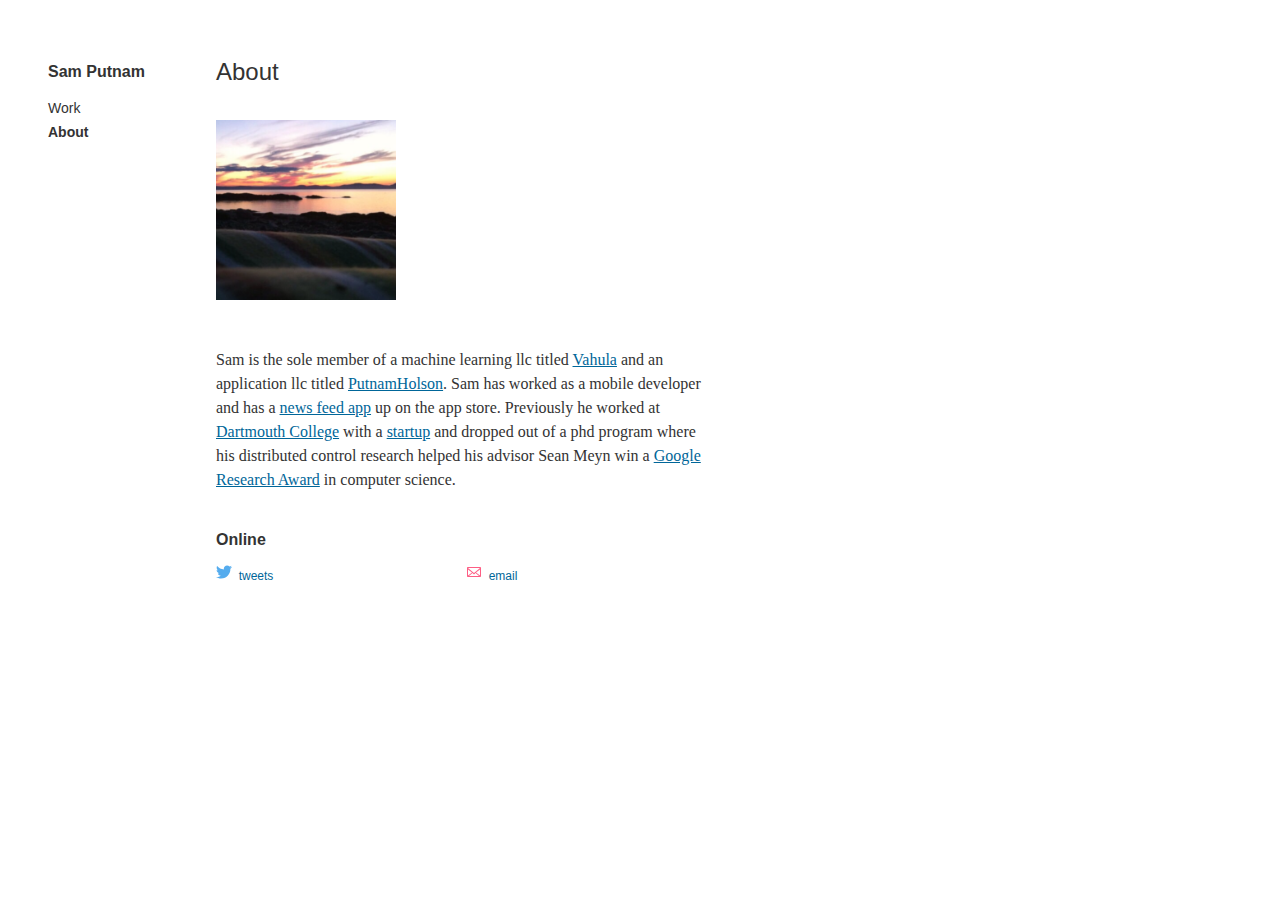
==== about.html @ ec59309f "Rename about to about.html" ====
<!DOCTYPE html>
<html>
<head>
  <title>About &laquo; Sam Putnam</title>
  <meta http-equiv="content-type" content="text/html; charset=UTF-8" />
  <link href="css/index.css" media="screen, projection" rel="stylesheet" type="text/css" />
  <!--[if IE]><link href="css/ie.css" media="screen, projection" rel="stylesheet" type="text/css" /><![endif]-->
  <script>
    (function(i,s,o,g,r,a,m){i['GoogleAnalyticsObject']=r;i[r]=i[r]||function(){
    (i[r].q=i[r].q||[]).push(arguments)},i[r].l=1*new Date();a=s.createElement(o),
    m=s.getElementsByTagName(o)[0];a.async=1;a.src=g;m.parentNode.insertBefore(a,m)
    })(window,document,'script','//www.google-analytics.com/analytics.js','ga');
    ga('create', 'UA-26664971-1', 'auto');
    ga('send', 'pageview');
  </script>
  <link rel="icon" type="image/png" href="[data-uri]">
  <link href="/feed" type="application/atom+xml" rel="alternate" title="Feed" />
  </head>
 
<body id="home">
 
<nav role="navigation">
<h1><a href="/">Sam Putnam</a></h1>
<ul>
<!-- <li><a  href="slides">Slides</a></li> -->
<li><a  href="work">Work</a></li>
<li class="active"><a  href="about">About</a></li>
</ul>
</nav>
<article role="main">
<h1>About</h1>
<section class="post-content">
<br/>
<p><img width="180" height="180" src="img/twitter.png" alt="Tartank Beach" title="North Haven Sunset" />
<br/>
<p>Sam is the sole member of a machine learning llc titled <a href="http://vahula.com">Vahula</a> and an application llc titled <a href="http://putnamholson.com">PutnamHolson</a>. Sam has worked as a mobile developer and has a <a href="https://itunes.apple.com/us/app/wings-for-youth/id1134972907?ls=1&mt=8">news feed app</a> up on the app store. Previously he worked at <a href="http://cim.dartmouth.edu/">Dartmouth College</a> with a <a href="http://doseoptics.com/">startup</a> and dropped out of a phd program where his distributed control research helped his advisor Sean Meyn win a <a href="http://research.google.com/research-outreach.html#/research-outreach/faculty-engagement/faculty-research-award-recipients">Google Research Award</a> in computer science.   <!-- He has a B.S. in electrical engineering and a certificate from a month-long <a href="http://bridge.tuck.dartmouth.edu/life-at-bridge/day-in-the-life/">business program</a> at Tuck. -->

<h2>Online</h2>
<ul class="post-list online-list" >
<li><svg viewBox="0 0 32 32" width="16px" height="16px" fill="#55acee"><path d="M 32,6.076c-1.177,0.522-2.443,0.875-3.771,1.034c 1.355-0.813, 2.396-2.099, 2.887-3.632 c-1.269,0.752-2.674,1.299-4.169,1.593c-1.198-1.276-2.904-2.073-4.792-2.073c-3.626,0-6.565,2.939-6.565,6.565 c0,0.515, 0.058,1.016, 0.17,1.496c-5.456-0.274-10.294-2.888-13.532-6.86c-0.565,0.97-0.889,2.097-0.889,3.301 c0,2.278, 1.159,4.287, 2.921,5.465c-1.076-0.034-2.088-0.329-2.974-0.821c-0.001,0.027-0.001,0.055-0.001,0.083 c0,3.181, 2.263,5.834, 5.266,6.438c-0.551,0.15-1.131,0.23-1.73,0.23c-0.423,0-0.834-0.041-1.235-0.118 c 0.836,2.608, 3.26,4.506, 6.133,4.559c-2.247,1.761-5.078,2.81-8.154,2.81c-0.53,0-1.052-0.031-1.566-0.092 c 2.905,1.863, 6.356,2.95, 10.064,2.95c 12.076,0, 18.679-10.004, 18.679-18.68c0-0.285-0.006-0.568-0.019-0.849 C 30.007,8.548, 31.12,7.392, 32,6.076z"></path></svg>
  &nbsp;<a href="http://twitter.com/samhputnam">tweets</a></li>
<li>  
 


<svg fill="#fd5e84" width="16px" height="16" viewBox="0 0 14 16" width="14"><path d="M0 4v8c0 0.55 0.45 1 1 1h12c0.55 0 1-0.45 1-1V4c0-0.55-0.45-1-1-1H1c-0.55 0-1 0.45-1 1z m13 0L7 9 1 4h12zM1 5.5l4 3L1 11.5V5.5z m1 6.5l3.5-3 1.5 1.5 1.5-1.5 3.5 3H2z m11-0.5L9 8.5l4-3v6z"></path></svg>

&nbsp;<a href="mailto:shputnam@samhp.com">email</a></li>
<li>  </ul>
</section>
</article>
</body>
</html>
---- css/index.css ----
html,body,div,span,applet,object,iframe,h1,h2,h3,h4,h5,h6,p,blockquote,pre,a,abbr,acronym,address,big,cite,code,del,dfn,em,img,ins,kbd,q,s,samp,small,strike,strong,sub,sup,tt,var,b,u,i,center,dl,dt,dd,ol,ul,li,fieldset,form,label,legend,table,caption,tbody,tfoot,thead,tr,th,td,article,aside,canvas,details,embed,figure,figcaption,footer,header,hgroup,menu,nav,output,ruby,section,summary,time,mark,audio,video{margin:0;padding:0;border:0;font:inherit;font-size:100%;vertical-align:baseline}html{line-height:1}ol,ul{list-style:none}table{border-collapse:collapse;border-spacing:0}caption,th,td{text-align:left;font-weight:normal;vertical-align:middle}q,blockquote{quotes:none}q:before,q:after,blockquote:before,blockquote:after{content:"";content:none}a img{border:none}article,aside,details,figcaption,figure,footer,header,hgroup,main,menu,nav,section,summary{display:block}body{background:#FFF;font:16px/24px Georgia,serif;color:#333}a{color:#069;text-decoration:none}a:hover{color:#444;text-decoration:underline}a:active{color:#222}blockquote{font-style:italic;font-size:0.85em;padding-left:23px;padding-right:23px;padding-bottom:13px;padding-top:13px;margin-bottom:20px}blockquote p{margin-top:0}blockquote footer{padding-top:12px;font-style:normal}time{font-family:Courier,Lucida Console,monospace}code,kbd,pre,samp{font:13px/20px Courier,Lucida Console,monospace}strong,b{font-weight:bold}cite,em,i{font-style:italic}abbr{text-transform:uppercase;color:#666;letter-spacing:1px;border-bottom:1px dotted #EEE;font-size:0.8em;cursor:help}ol,ul{margin-bottom:24px;padding-left:24px}ol li,ul li{list-style:disc}ol li{list-style:decimal}p,iframe{margin-bottom:24px}p img,iframe img{display:block}table{border-collapse:collapse;width:100%;border:1px solid #DDD;margin-bottom:24px;font:14px/24px Helvetica Neue,sans-serif}table td,table th{border:1px solid #EEE;padding:5px}table th{background:#EEE;font-size:12px;font-weight:bold;border-color:#DDD}a.btn{display:inline-block;border:1px solid #EEE;font:13px/24px Helvetica Neue,sans-serif;color:#999;padding:0 7px}a.btn:hover{color:#069;border-color:#069;text-decoration:none}nav[role="navigation"]{width:120px;padding:60px 0 0 48px;position:absolute;font-family:Helvetica Neue,sans-serif;top:0;left:0}nav[role="navigation"] a{color:#333}nav[role="navigation"] h1{font-weight:bold;margin-bottom:12px}nav[role="navigation"] ul{padding:0}nav[role="navigation"] li{font:14px/24px Helvetica Neue,sans-serif;list-style:none}nav[role="navigation"] li a{padding:6px 0;text-decoration:none}nav[role="navigation"] li a:hover{text-decoration:underline}nav[role="navigation"] li.active a{font-weight:bold}article[role="main"]{overflow:hidden;*zoom:1;-moz-box-sizing:border-box;-webkit-box-sizing:border-box;box-sizing:border-box;width:596px;margin-left:168px;padding:48px}article[role="main"] p a{text-decoration:underline}article[role="main"] h1{font:24px/24px Helvetica Neue,sans-serif;margin:12px 0}article[role="main"] h1+p>time{color:#999;font:14px/24px Helvetica Neue,sans-serif}article[role="main"] h2{font:bold 16px/48px Helvetica Neue,sans-serif}article[role="main"] h3{font:bold 14px/24px Helvetica Neue,sans-serif}article[role="main"] h4,article[role="main"] h5{font:bold 12px/24px Helvetica Neue,sans-serif;text-transform:uppercase;letter-spacing:1px}article[role="main"] h5{color:#999}article[role="main"] prompt{font-variant:small-caps}article[role="main"] .post-list{margin-bottom:24px;padding:0}article[role="main"] .post-list li{list-style:none;font-size:14px}article[role="main"] .post-list li time{font-size:12px;margin-right:16px;color:#999;width:72px}article[role="main"] .post-list li img{position:relative;top:3px;padding-right:4px;width:16px}article[role="main"] .online-list{column-count:2;-moz-column-count:2;-webkit-column-count:2;column-gap:0.0em;-moz-column-gap:0.0em;-webkit-column-gap:0.0em}article[role="main"] .online-list li{font-family:Helvetica Neue,sans-serif;font-size:12px}article[role="main"] .post-content .post-intro{font-style:italic}article[role="main"] .paginate{border-top:1px solid #DDD;padding-top:23px}article[role="main"] .paginate ul{padding:0}article[role="main"] .paginate ul li{list-style:none;float:left}article[role="main"] .paginate ul li+li{margin-left:4px}article[role="main"] .paginate ul li.active a{color:#FFF;font-weight:bold;background:#069;border-color:#069}article[role="main"] .paginate ul li a{display:inline-block;border:1px solid #EEE;font:13px/24px Helvetica Neue,sans-serif;color:#999;padding:0 7px}article[role="main"] .paginate ul li a:hover{color:#069;border-color:#069;text-decoration:none}#notes .note{border-top:1px solid #DDD;padding-top:23px;margin-top:24px}#notes .note h1{font-size:18px;font-weight:bold;line-height:24px;margin:0}#notes .note h1 a{color:#333}#notes .note h1+p{margin-bottom:12px}#notes .note h1+p time{font-size:12px}#projects .project{width:100%;height:216px;margin:0 12px 0 0}#projects .project img{width:238px;height:136px}#projects .project p{margin:0}#projects .project h2{font-size:14px;font-weight:normal;line-height:24px;margin:0px 0 24px;display:inline-block}#projects .project h2:hover{text-decoration:underline}#projects .project a{color:#333;text-decoration:none}@media screen and (max-width: 500px){nav[role="navigation"]{position:static;width:auto;padding:12px 12px 11px;border-bottom:1px solid #EEE}nav[role="navigation"] h1{display:block;margin:0}nav[role="navigation"] ul{display:inline}nav[role="navigation"] ul li{display:inline-block}nav[role="navigation"] ul li+li{margin-left:12px}article[role="main"]{width:auto;margin-left:0;padding:12px}article[role="main"] img{width:100%;height:auto}#projects .project{float:none;width:100%;margin:0}#projects .project.last{margin:0}iframe{width:100%}}
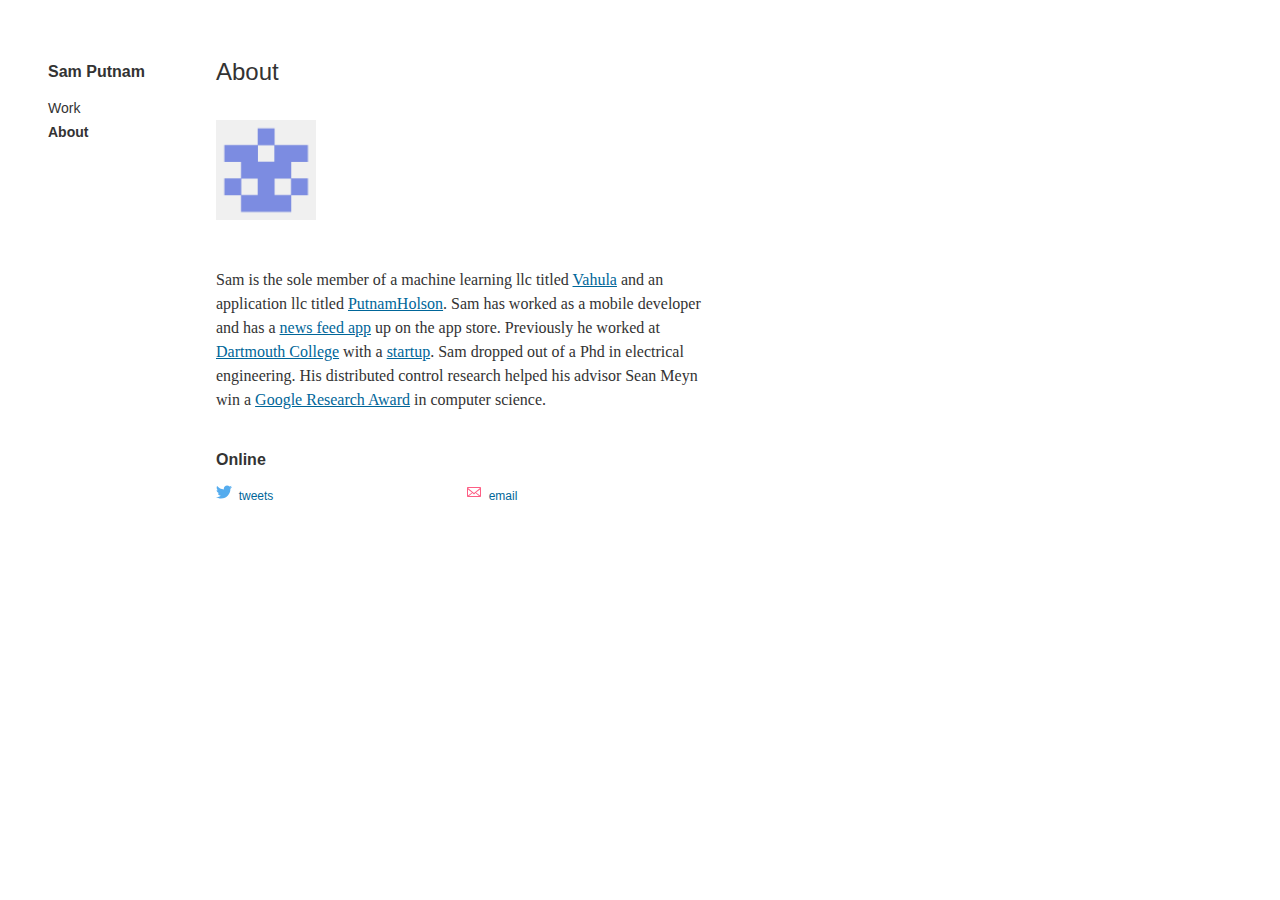
==== commit b318169e: "Update about.html" ====
--- a/about.html
+++ b/about.html
@@ -32,9 +32,9 @@
 <h1>About</h1>
 <section class="post-content">
 <br/>
-<p><img width="180" height="180" src="img/twitter.png" alt="Tartank Beach" title="North Haven Sunset" />
+<p><img width="100" height="100" src="img/github.png" alt="Tartank Beach" title="North Haven Sunset" />
 <br/>
-<p>Sam is the sole member of a machine learning llc titled <a href="http://vahula.com">Vahula</a> and an application llc titled <a href="http://putnamholson.com">PutnamHolson</a>. Sam has worked as a mobile developer and has a <a href="https://itunes.apple.com/us/app/wings-for-youth/id1134972907?ls=1&mt=8">news feed app</a> up on the app store. Previously he worked at <a href="http://cim.dartmouth.edu/">Dartmouth College</a> with a <a href="http://doseoptics.com/">startup</a> and dropped out of a phd program where his distributed control research helped his advisor Sean Meyn win a <a href="http://research.google.com/research-outreach.html#/research-outreach/faculty-engagement/faculty-research-award-recipients">Google Research Award</a> in computer science.   <!-- He has a B.S. in electrical engineering and a certificate from a month-long <a href="http://bridge.tuck.dartmouth.edu/life-at-bridge/day-in-the-life/">business program</a> at Tuck. -->
+<p>Sam is the sole member of a machine learning llc titled <a href="http://vahula.com">Vahula</a> and an application llc titled <a href="http://putnamholson.com">PutnamHolson</a>. Sam has worked as a mobile developer and has a <a href="https://itunes.apple.com/us/app/wings-for-youth/id1134972907?ls=1&mt=8">news feed app</a> up on the app store. Previously he worked at <a href="http://cim.dartmouth.edu/">Dartmouth College</a> with a <a href="http://doseoptics.com/">startup</a>. Sam dropped out of a Phd in electrical engineering. His distributed control research helped his advisor Sean Meyn win a <a href="http://research.google.com/research-outreach.html#/research-outreach/faculty-engagement/faculty-research-award-recipients">Google Research Award</a> in computer science.   <!-- He has a B.S. in electrical engineering and a certificate from a month-long <a href="http://bridge.tuck.dartmouth.edu/life-at-bridge/day-in-the-life/">business program</a> at Tuck. -->
 
 <h2>Online</h2>
 <ul class="post-list online-list" >
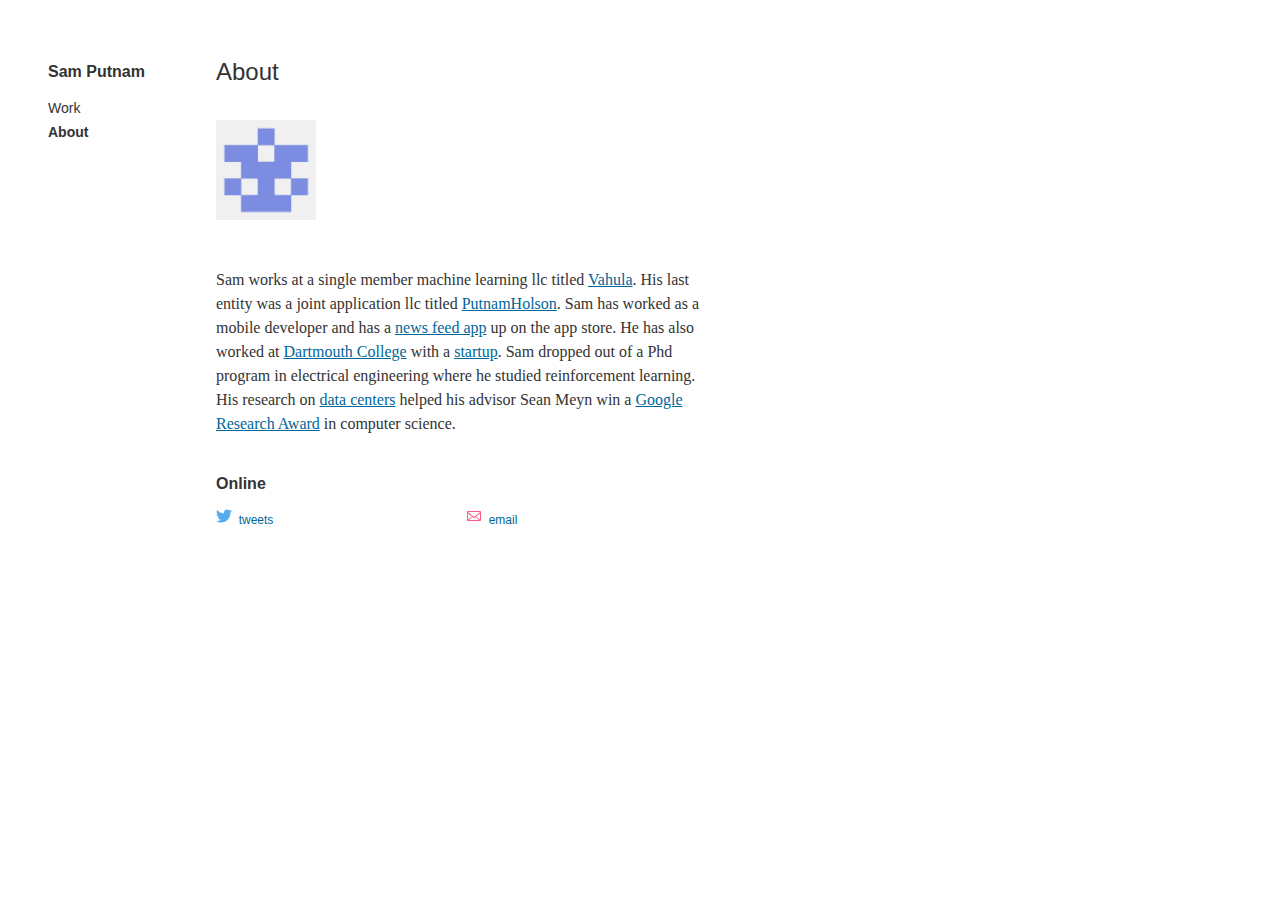
==== commit 99483b1e: "Update about.html" ====
--- a/about.html
+++ b/about.html
@@ -34,7 +34,7 @@
 <br/>
 <p><img width="100" height="100" src="img/github.png" alt="Tartank Beach" title="North Haven Sunset" />
 <br/>
-<p>Sam is the sole member of a machine learning llc titled <a href="http://vahula.com">Vahula</a> and an application llc titled <a href="http://putnamholson.com">PutnamHolson</a>. Sam has worked as a mobile developer and has a <a href="https://itunes.apple.com/us/app/wings-for-youth/id1134972907?ls=1&mt=8">news feed app</a> up on the app store. Previously he worked at <a href="http://cim.dartmouth.edu/">Dartmouth College</a> with a <a href="http://doseoptics.com/">startup</a>. Sam dropped out of a Phd in electrical engineering. His distributed control research helped his advisor Sean Meyn win a <a href="http://research.google.com/research-outreach.html#/research-outreach/faculty-engagement/faculty-research-award-recipients">Google Research Award</a> in computer science.   <!-- He has a B.S. in electrical engineering and a certificate from a month-long <a href="http://bridge.tuck.dartmouth.edu/life-at-bridge/day-in-the-life/">business program</a> at Tuck. -->
+<p>Sam works at a single member machine learning llc titled <a href="http://vahula.com">Vahula</a>. His last entity was a joint application llc titled <a href="http://putnamholson.com">PutnamHolson</a>. Sam has worked as a mobile developer and has a <a href="https://itunes.apple.com/us/app/wings-for-youth/id1134972907?ls=1&mt=8">news feed app</a> up on the app store. He has also worked at <a href="http://cim.dartmouth.edu/">Dartmouth College</a> with a <a href="http://doseoptics.com/index.php/2015/08/27/press-release/">startup</a>. Sam dropped out of a Phd program in electrical engineering where he studied reinforcement learning. His research on <a href="https://deepmind.com/blog/deepmind-ai-reduces-google-data-centre-cooling-bill-40/">data centers</a> helped his advisor Sean Meyn win a <a href="http://research.google.com/research-outreach.html#/research-outreach/faculty-engagement/faculty-research-award-recipients">Google Research Award</a> in computer science.   <!-- He has a B.S. in electrical engineering and a certificate from a month-long <a href="http://bridge.tuck.dartmouth.edu/life-at-bridge/day-in-the-life/">business program</a> at Tuck. -->
 
 <h2>Online</h2>
 <ul class="post-list online-list" >
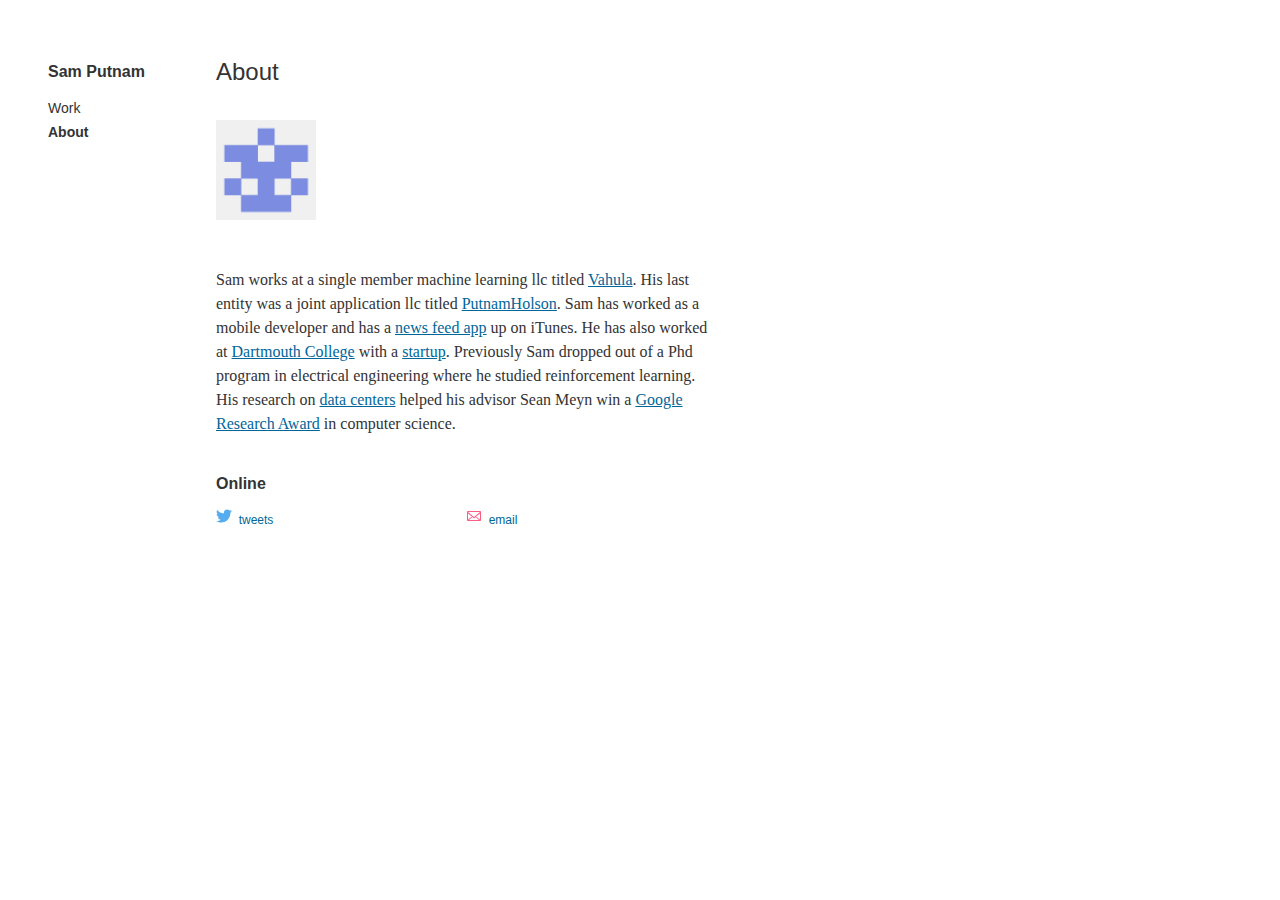
==== commit 60ff9f2d: "Update about.html" ====
--- a/about.html
+++ b/about.html
@@ -34,7 +34,7 @@
 <br/>
 <p><img width="100" height="100" src="img/github.png" alt="Tartank Beach" title="North Haven Sunset" />
 <br/>
-<p>Sam works at a single member machine learning llc titled <a href="http://vahula.com">Vahula</a>. His last entity was a joint application llc titled <a href="http://putnamholson.com">PutnamHolson</a>. Sam has worked as a mobile developer and has a <a href="https://itunes.apple.com/us/app/wings-for-youth/id1134972907?ls=1&mt=8">news feed app</a> up on the app store. He has also worked at <a href="http://cim.dartmouth.edu/">Dartmouth College</a> with a <a href="http://doseoptics.com/index.php/2015/08/27/press-release/">startup</a>. Sam dropped out of a Phd program in electrical engineering where he studied reinforcement learning. His research on <a href="https://deepmind.com/blog/deepmind-ai-reduces-google-data-centre-cooling-bill-40/">data centers</a> helped his advisor Sean Meyn win a <a href="http://research.google.com/research-outreach.html#/research-outreach/faculty-engagement/faculty-research-award-recipients">Google Research Award</a> in computer science.   <!-- He has a B.S. in electrical engineering and a certificate from a month-long <a href="http://bridge.tuck.dartmouth.edu/life-at-bridge/day-in-the-life/">business program</a> at Tuck. -->
+<p>Sam works at a single member machine learning llc titled <a href="http://vahula.com">Vahula</a>. His last entity was a joint application llc titled <a href="http://putnamholson.com">PutnamHolson</a>. Sam has worked as a mobile developer and has a <a href="https://itunes.apple.com/us/app/wings-for-youth/id1134972907?ls=1&mt=8">news feed app</a> up on iTunes. He has also worked at <a href="http://cim.dartmouth.edu/">Dartmouth College</a> with a <a href="http://doseoptics.com/index.php/2015/08/27/press-release/">startup</a>. Previously Sam dropped out of a Phd program in electrical engineering where he studied reinforcement learning. His research on <a href="https://deepmind.com/blog/deepmind-ai-reduces-google-data-centre-cooling-bill-40/">data centers</a> helped his advisor Sean Meyn win a <a href="http://research.google.com/research-outreach.html#/research-outreach/faculty-engagement/faculty-research-award-recipients">Google Research Award</a> in computer science.   <!-- He has a B.S. in electrical engineering and a certificate from a month-long <a href="http://bridge.tuck.dartmouth.edu/life-at-bridge/day-in-the-life/">business program</a> at Tuck. -->
 
 <h2>Online</h2>
 <ul class="post-list online-list" >
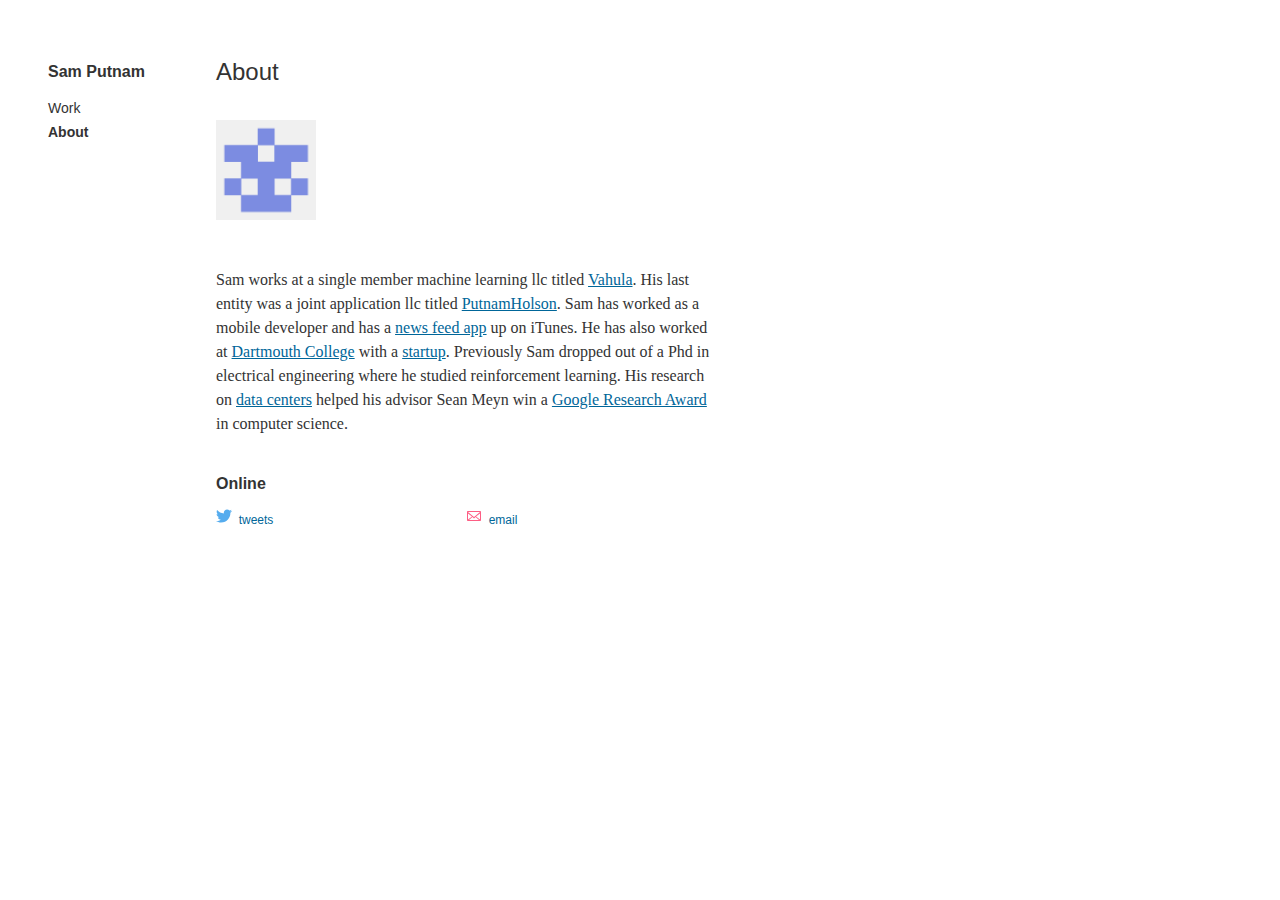
==== commit d4b12e55: "Update about.html" ====
--- a/about.html
+++ b/about.html
@@ -34,7 +34,7 @@
 <br/>
 <p><img width="100" height="100" src="img/github.png" alt="Tartank Beach" title="North Haven Sunset" />
 <br/>
-<p>Sam works at a single member machine learning llc titled <a href="http://vahula.com">Vahula</a>. His last entity was a joint application llc titled <a href="http://putnamholson.com">PutnamHolson</a>. Sam has worked as a mobile developer and has a <a href="https://itunes.apple.com/us/app/wings-for-youth/id1134972907?ls=1&mt=8">news feed app</a> up on iTunes. He has also worked at <a href="http://cim.dartmouth.edu/">Dartmouth College</a> with a <a href="http://doseoptics.com/index.php/2015/08/27/press-release/">startup</a>. Previously Sam dropped out of a Phd program in electrical engineering where he studied reinforcement learning. His research on <a href="https://deepmind.com/blog/deepmind-ai-reduces-google-data-centre-cooling-bill-40/">data centers</a> helped his advisor Sean Meyn win a <a href="http://research.google.com/research-outreach.html#/research-outreach/faculty-engagement/faculty-research-award-recipients">Google Research Award</a> in computer science.   <!-- He has a B.S. in electrical engineering and a certificate from a month-long <a href="http://bridge.tuck.dartmouth.edu/life-at-bridge/day-in-the-life/">business program</a> at Tuck. -->
+<p>Sam works at a single member machine learning llc titled <a href="http://vahula.com">Vahula</a>. His last entity was a joint application llc titled <a href="http://putnamholson.com">PutnamHolson</a>. Sam has worked as a mobile developer and has a <a href="https://itunes.apple.com/us/app/wings-for-youth/id1134972907?ls=1&mt=8">news feed app</a> up on iTunes. He has also worked at <a href="http://cim.dartmouth.edu/">Dartmouth College</a> with a <a href="http://doseoptics.com/index.php/2015/08/27/press-release/">startup</a>. Previously Sam dropped out of a Phd in electrical engineering where he studied reinforcement learning. His research on <a href="https://deepmind.com/blog/deepmind-ai-reduces-google-data-centre-cooling-bill-40/">data centers</a> helped his advisor Sean Meyn win a <a href="http://research.google.com/research-outreach.html#/research-outreach/faculty-engagement/faculty-research-award-recipients">Google Research Award</a> in computer science.   <!-- He has a B.S. in electrical engineering and a certificate from a month-long <a href="http://bridge.tuck.dartmouth.edu/life-at-bridge/day-in-the-life/">business program</a> at Tuck. -->
 
 <h2>Online</h2>
 <ul class="post-list online-list" >
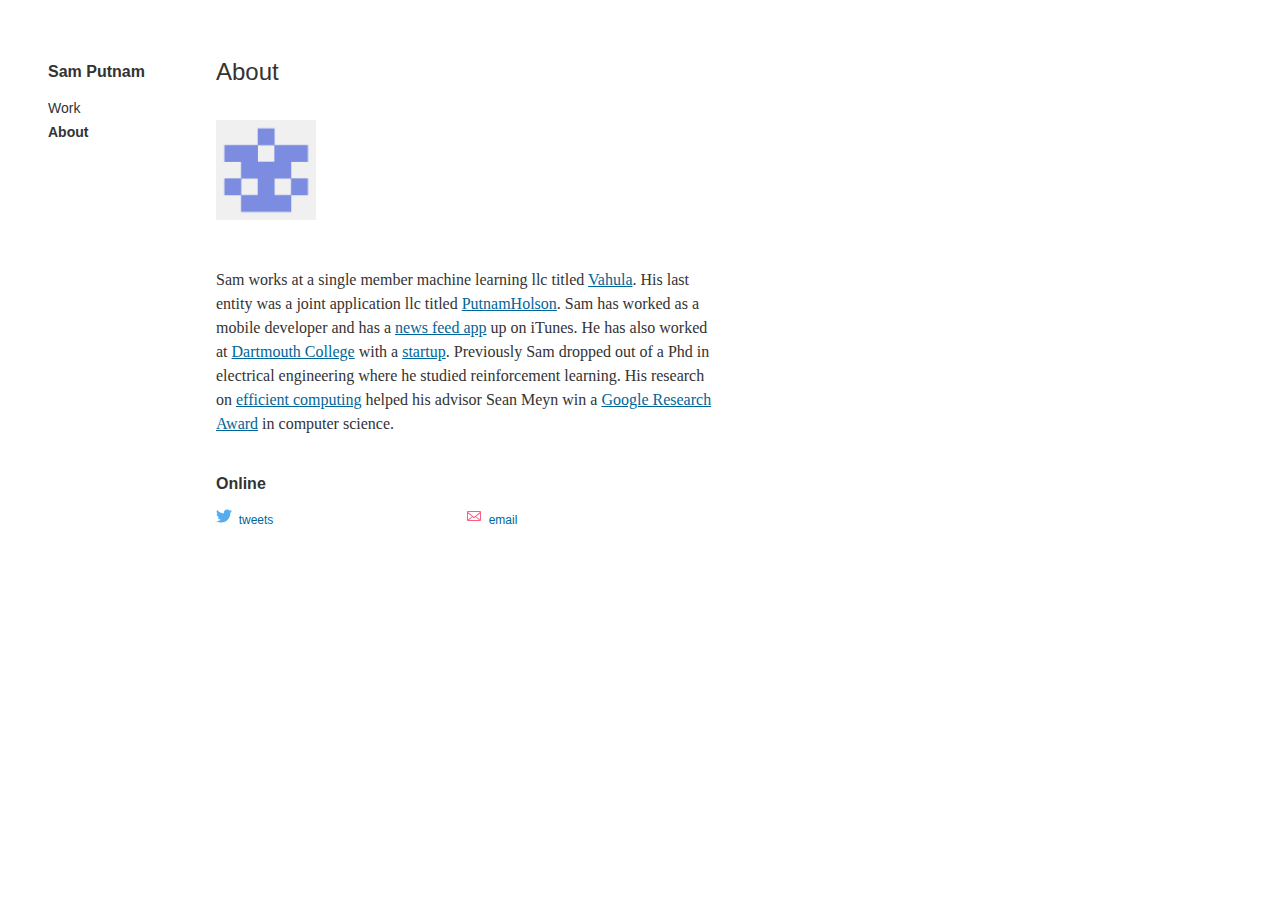
==== commit 97f9dafc: "Update about.html" ====
--- a/about.html
+++ b/about.html
@@ -34,7 +34,7 @@
 <br/>
 <p><img width="100" height="100" src="img/github.png" alt="Tartank Beach" title="North Haven Sunset" />
 <br/>
-<p>Sam works at a single member machine learning llc titled <a href="http://vahula.com">Vahula</a>. His last entity was a joint application llc titled <a href="http://putnamholson.com">PutnamHolson</a>. Sam has worked as a mobile developer and has a <a href="https://itunes.apple.com/us/app/wings-for-youth/id1134972907?ls=1&mt=8">news feed app</a> up on iTunes. He has also worked at <a href="http://cim.dartmouth.edu/">Dartmouth College</a> with a <a href="http://doseoptics.com/index.php/2015/08/27/press-release/">startup</a>. Previously Sam dropped out of a Phd in electrical engineering where he studied reinforcement learning. His research on <a href="https://deepmind.com/blog/deepmind-ai-reduces-google-data-centre-cooling-bill-40/">data centers</a> helped his advisor Sean Meyn win a <a href="http://research.google.com/research-outreach.html#/research-outreach/faculty-engagement/faculty-research-award-recipients">Google Research Award</a> in computer science.   <!-- He has a B.S. in electrical engineering and a certificate from a month-long <a href="http://bridge.tuck.dartmouth.edu/life-at-bridge/day-in-the-life/">business program</a> at Tuck. -->
+<p>Sam works at a single member machine learning llc titled <a href="http://vahula.com">Vahula</a>. His last entity was a joint application llc titled <a href="http://putnamholson.com">PutnamHolson</a>. Sam has worked as a mobile developer and has a <a href="https://itunes.apple.com/us/app/wings-for-youth/id1134972907?ls=1&mt=8">news feed app</a> up on iTunes. He has also worked at <a href="http://cim.dartmouth.edu/">Dartmouth College</a> with a <a href="http://doseoptics.com/index.php/2015/08/27/press-release/">startup</a>. Previously Sam dropped out of a Phd in electrical engineering where he studied reinforcement learning. His research on <a href="https://deepmind.com/blog/deepmind-ai-reduces-google-data-centre-cooling-bill-40/">efficient computing</a> helped his advisor Sean Meyn win a <a href="http://research.google.com/research-outreach.html#/research-outreach/faculty-engagement/faculty-research-award-recipients">Google Research Award</a> in computer science.   <!-- He has a B.S. in electrical engineering and a certificate from a month-long <a href="http://bridge.tuck.dartmouth.edu/life-at-bridge/day-in-the-life/">business program</a> at Tuck. -->
 
 <h2>Online</h2>
 <ul class="post-list online-list" >
